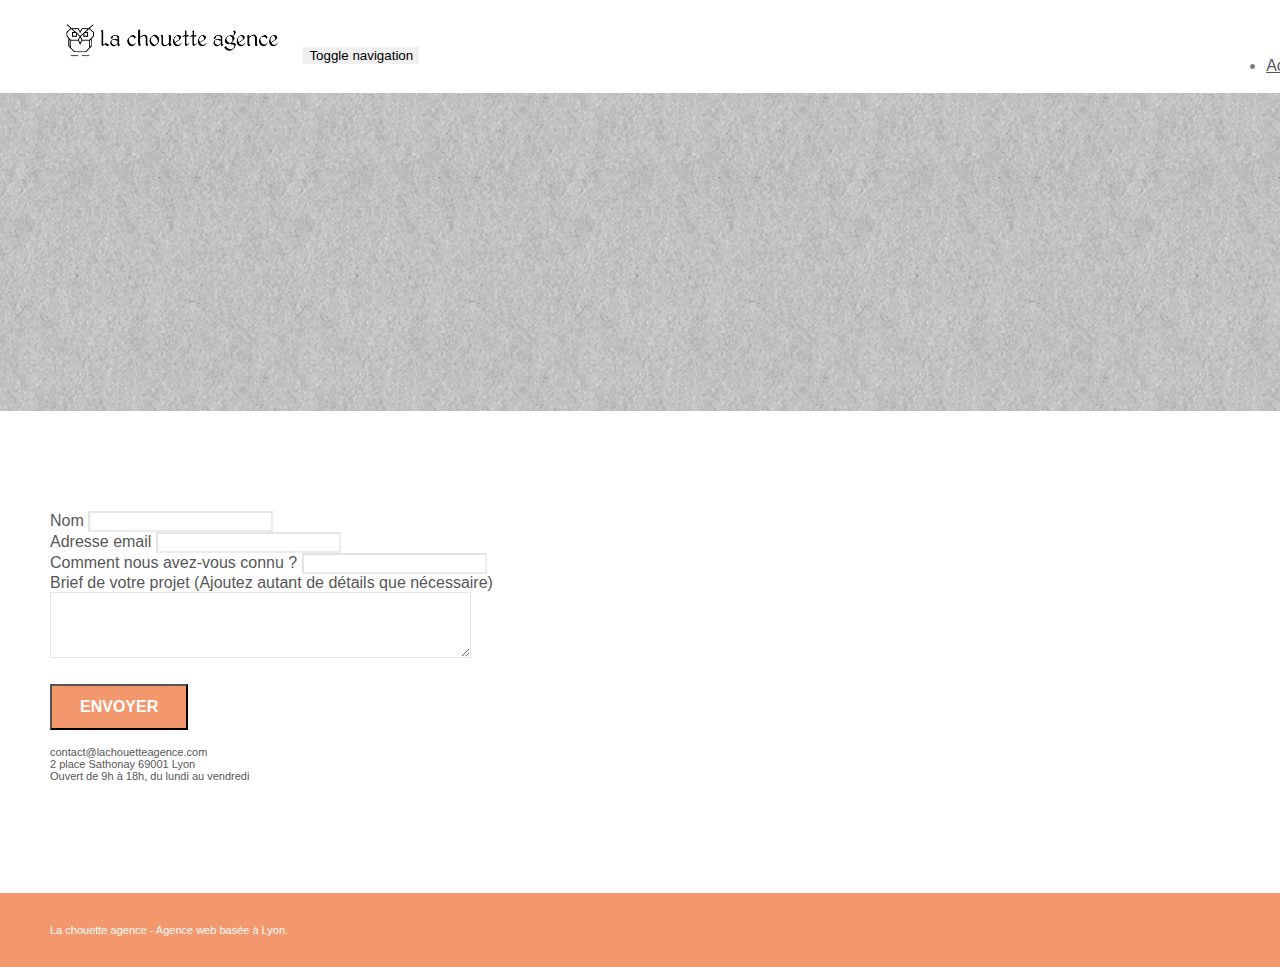
==== page2.html @ c737b43a "Starting website" ====
<!doctype html>

<html lang="Default">
<head>
    <meta charset="utf-8"/>
    <meta name="keywords" content="">
    <meta name="description" content="">
    <meta name="viewport" content="width=device-width, initial-scale=1.0, viewport-fit=cover">
    <link rel="shortcut icon" type="image/png" href="favicon.jpg">
    
	<link rel="stylesheet" type="text/css" href="./css/bootstrap.min.css">
	<link rel="stylesheet" type="text/css" href="style.css">
	<link rel="stylesheet" type="text/css" href="./css/font-awesome.min.css"> 
	<link rel="stylesheet" type="text/css" href="./css/et-line.min.css">
	
    
	<script src="./js/jquery-2.1.0.min.js"></script> 
	<script src="./js/bootstrap.min.js"></script>
	<script src="./js/blocs.min.js"></script>
	<script src="./js/jqBootstrapValidation.js"></script>
	<script src="./js/formHandler.js"></script> 
    <title>page2</title>

    
<!-- Analytics -->
 
<!-- Analytics END -->
    
</head>
<body>
<!-- Principal conteneur -->
<div class="page-container">
    
<!-- bloc-0 -->
<div class="bloc bgc-white l-bloc " id="bloc-0">
	<div class="container bloc-sm">
		<nav class="navbar row">
			<div class="navbar-header">
				<a class="navbar-brand" href="index.html"><img src="img/la-chouette-agence.png" alt="atlanta web design logo" height="40" /></a>
				<button id="nav-toggle" type="button" class="ui-navbar-toggle navbar-toggle" data-toggle="collapse" data-target=".navbar-1">
					<span class="sr-only">Toggle navigation</span><span class="icon-bar"></span><span class="icon-bar"></span><span class="icon-bar"></span>
				</button>
			</div>
			<div class="collapse navbar-collapse navbar-1 special-dropdown-nav">
				<ul class="site-navigation nav navbar-nav">
					<li>
						<a href="index.html">Accueil</a>
					</li>
					<li>
					</li>
					<li>
						<a href="page2.html">page2 &gt;</a>
					</li>
				</ul>
			</div>
		</nav>
	</div>
</div>
<!-- bloc-0 END -->

<!-- bloc-6 -->
<div class="bloc bg-dots-bg bg-repeat bgc-atomic-tangerine d-bloc bloc-bg-texture texture-paper" id="bloc-6">
	<div class="container bloc-lg">
		<div class="row">
			<div class="col-sm-12">
				<h1 class="text-center hero-bloc-text tc-white">
					Parlons web design !
				</h1>
				<p class="text-center mg-lg tc-white tight-width-whitespace">
					Nous sommes ravis que vous souhaitiez collaborer avec notre agence.<br>
					Parlez-nous de votre projet en complétant le formulaire ci-dessous.
				</p>
			</div>
		</div>
	</div>
</div>
<!-- bloc-6 END -->

<!-- bloc-7 -->
<div class="bloc bgc-white l-bloc" id="bloc-7">
	<div class="container bloc-lg">
		<div class="row">
			<div class="col-sm-6">
				<form id="form_1" novalidate success-msg="Your message has been sent." fail-msg="Sorry it seems that our mail server is not responding, Sorry for the inconvenience!">
					<div class="form-group">
						<label>
							Nom
						</label>
						<input id="name" class="form-control" required />
					</div>
					<div class="form-group">
						<label>
							Adresse email
						</label>
						<input id="email" class="form-control" type="email" required />
					</div>
					<div class="form-group">
						<label>
							Comment nous avez-vous connu ?
						</label>
						<input class="form-control" type="email" required id="input_504" />
					</div>
					<div class="form-group">
						<label>
							Brief de votre projet (Ajoutez autant de détails que nécessaire)<br>
						</label><textarea id="message" class="form-control" rows="4" cols="50" required></textarea>
					</div> 
					<button class="bloc-button btn btn-lg btn-block cta-hero btn-atomic-tangerine" type="submit">
						Envoyer
					</button>
				</form>
			</div>
			<div class="col-sm-6">
				<p>
					contact@lachouetteagence.com<br>2 place Sathonay 69001 Lyon<br>Ouvert de 9h à 18h, du lundi au vendredi<br>
				</p>
			</div>
		</div>
	</div>
</div>
<!-- bloc-7 END -->

<!-- ScrollToTop Button -->
<a class="bloc-button btn btn-d scrollToTop" onclick="scrollToTarget('1')"><span class="fa fa-chevron-up"></span></a>
<!-- ScrollToTop Button END-->


<!-- Footer - bloc-8 -->
<div class="bloc bgc-atomic-tangerine d-bloc" id="bloc-8">
	<div class="container bloc-sm">
		<div class="row">
			<div class="col-sm-12">
				<p class="text-center white">
					La chouette agence - Agence web basée à Lyon.<br>
				</p>
				<div class="row row-no-gutters social">
					<div class="col-sm-3">
						<div class="text-center">
							<a class="social" href="index.html"><span class="fa fa-twitter icon-md"></span></a>
						</div>
					</div>
					<div class="col-sm-3">
						<div class="text-center">
							<a class="social" href="index.html"><span class="fa fa-facebook icon-md"></span></a>
						</div>
					</div>
					<div class="col-sm-3">
						<div class="text-center">
							<a class="social" href="index.html"><span class="fa fa-dribbble icon-md"></span></a>
						</div>
					</div>
					<div class="col-sm-3">
						<div class="text-center">
							<a class="social" href="index.html"><span class="fa fa-instagram icon-md"></span></a>
						</div>
					</div>
				</div>
			</div>
		</div>
	</div>
</div>
<!-- Footer - bloc-8 END -->

</div>
<!-- Principal conteneur END -->
    

</body>
</html>
---- style.css ----
body {
    margin: 0;
    padding: 0;
    background: #FFF;
    overflow-x: hidden;
    -webkit-font-smoothing: antialiased;
    -moz-osx-font-smoothing: grayscale;
}

a,
button {
    transition: all .3s ease-in-out;
    outline: none!important;
}

a:hover {
    text-decoration: none;
    cursor: pointer;
}

#page-loading-blocs-notifaction {
    position: fixed;
    top: 0;
    bottom: 0;
    width: 100%;
    z-index: 100000;
    background: #FFFFFF url("img/pageload-spinner.gif") no-repeat center center;
}

.bloc {
    width: 100%;
    clear: both;
    background: 50% 50% no-repeat;
    padding: 0 50px;
    -webkit-background-size: cover;
    -moz-background-size: cover;
    -o-background-size: cover;
    background-size: cover;
    position: relative;
}

.bloc .container {
    padding-left: 0;
    padding-right: 0;
}

.bloc-lg {
    padding: 100px 50px;
}

.bloc-md {
    padding: 50px;
}

.bloc-sm {
    padding: 20px 50px;
}

.bg-center,
.bg-l-edge,
.bg-r-edge,
.bg-t-edge,
.bg-b-edge,
.bg-tl-edge,
.bg-bl-edge,
.bg-tr-edge,
.bg-br-edge,
.bg-repeat {
    -webkit-background-size: auto!important;
    -moz-background-size: auto!important;
    -o-background-size: auto!important;
    background-size: auto!important;
}

.bg-repeat {
    background: repeat;
}

.bg-t-edge {
    background: top no-repeat;
}

.bloc-bg-texture::before {
    content: "";
    background-size: 2px 2px;
    position: absolute;
    top: 0;
    bottom: 0;
    left: 0;
    right: 0;
}

.texture-paper::before {
    background: url("img/texture-paper.png");
    background-size: 280px 280px;
}

.b-parallax {
    background-attachment: fixed;
}

.d-bloc {
    color: rgba(255, 255, 255, .7);
}

.d-bloc button:hover {
    color: rgba(255, 255, 255, .9);
}

.d-bloc .icon-round,
.d-bloc .icon-square,
.d-bloc .icon-rounded,
.d-bloc .icon-semi-rounded-a,
.d-bloc .icon-semi-rounded-b {
    border-color: rgba(255, 255, 255, .9);
}

.d-bloc .divider-h span {
    border-color: rgba(255, 255, 255, .2);
}

.d-bloc .a-btn,
.d-bloc .navbar a,
.d-bloc .navbar-brand,
.d-bloc a .icon-sm,
.d-bloc a .icon-md,
.d-bloc a .icon-lg,
.d-bloc a .icon-xl,
.d-bloc h1 a,
.d-bloc h2 a,
.d-bloc h3 a,
.d-bloc h4 a,
.d-bloc h5 a,
.d-bloc h6 a,
.d-bloc p a {
    color: rgba(255, 255, 255, .6);
}

.d-bloc .a-btn:hover,
.d-bloc .navbar a:hover,
.d-bloc .navbar-brand:hover,
.d-bloc a:hover .icon-sm,
.d-bloc a:hover .icon-md,
.d-bloc a:hover .icon-lg,
.d-bloc a:hover .icon-xl,
.d-bloc h1 a:hover,
.d-bloc h2 a:hover,
.d-bloc h3 a:hover,
.d-bloc h4 a:hover,
.d-bloc h5 a:hover,
.d-bloc h6 a:hover,
.d-bloc p a:hover {
    color: rgba(255, 255, 255, 1);
}

.d-bloc .navbar-toggle .icon-bar {
    background: rgba(255, 255, 255, 1);
}

.d-bloc .btn-wire,
.d-bloc .btn-wire:hover {
    color: rgba(255, 255, 255, 1);
    border-color: rgba(255, 255, 255, 1);
}

.d-bloc .panel {
    color: rgba(0, 0, 0, .5);
}

.d-bloc .panel button:hover {
    color: rgba(0, 0, 0, .7);
}

.d-bloc .panel icon {
    border-color: rgba(0, 0, 0, .7);
}

.d-bloc .panel .divider-h span {
    border-color: rgba(0, 0, 0, .1);
}

.d-bloc .panel .a-btn {
    color: rgba(0, 0, 0, .6);
}

.d-bloc .panel .a-btn:hover {
    color: rgba(0, 0, 0, 1);
}

.d-bloc .panel .btn-wire,
.d-bloc .panel .btn-wire:hover {
    color: rgba(0, 0, 0, .7);
    border-color: rgba(0, 0, 0, .3);
}

.d-bloc .panel,
.l-bloc {
    color: rgba(0, 0, 0, .5);
}

.d-bloc .panel button:hover,
.l-bloc button:hover {
    color: rgba(0, 0, 0, .7);
}

.l-bloc .icon-round,
.l-bloc .icon-square,
.l-bloc .icon-rounded,
.l-bloc .icon-semi-rounded-a,
.l-bloc .icon-semi-rounded-b {
    border-color: rgba(0, 0, 0, .7);
}

.d-bloc .panel .divider-h span,
.l-bloc .divider-h span {
    border-color: rgba(0, 0, 0, .1);
}

.d-bloc .panel .a-btn,
.l-bloc .a-btn,
.l-bloc .navbar a,
.l-bloc .navbar-brand,
.l-bloc a .icon-sm,
.l-bloc a .icon-md,
.l-bloc a .icon-lg,
.l-bloc a .icon-xl,
.l-bloc h1 a,
.l-bloc h2 a,
.l-bloc h3 a,
.l-bloc h4 a,
.l-bloc h5 a,
.l-bloc h6 a,
.l-bloc p a {
    color: rgba(0, 0, 0, .6);
}

.d-bloc .panel .a-btn:hover,
.l-bloc .a-btn:hover,
.l-bloc .navbar a:hover,
.l-bloc .navbar-brand:hover,
.l-bloc a:hover .icon-sm,
.l-bloc a:hover .icon-md,
.l-bloc a:hover .icon-lg,
.l-bloc a:hover .icon-xl,
.l-bloc h1 a:hover,
.l-bloc h2 a:hover,
.l-bloc h3 a:hover,
.l-bloc h4 a:hover,
.l-bloc h5 a:hover,
.l-bloc h6 a:hover,
.l-bloc p a:hover {
    color: rgba(0, 0, 0, 1);
}

.l-bloc .navbar-toggle .icon-bar {
    color: rgba(0, 0, 0, .6);
}

.d-bloc .panel .btn-wire,
.d-bloc .panel .btn-wire:hover,
.l-bloc .btn-wire,
.l-bloc .btn-wire:hover {
    color: rgba(0, 0, 0, .7);
    border-color: rgba(0, 0, 0, .3);
}

.voffset {
    margin-top: 30px;
}

.voffset-lg {
    margin-top: 80px;
}

.row-no-gutters {
    margin-right: 0;
    margin-left: 0;
}

.row.row-no-gutters > [class^="col-"],
.row.row-no-gutters > [class*=" col-"] {
    padding-right: 0;
    padding-left: 0;
}

#bloc-1-hero h1 {
    font-size: 32px;
}

.navbar {
    margin-bottom: 0;
    z-index: 1;

}
.navbar-brand {
    height: auto;
    padding: 3px 15px;
    font-size: 25px;
    font-weight: normal;
    font-weight: 600;
    line-height: 44px;

}

.navbar-brand img {
    max-height: 200px;
    margin: 0 5px 0 0;
    display: inline;
}

.navbar-brand img[src$=svg] {
    min-width: 100px;
}

.nav-center .navbar-brand img {
    margin: 0;
   
}

.navbar .nav {
    padding-top: 2px;
    margin-right: -16px;
    float: right;
    z-index: 1;
 
}


.nav > li {
    float: left;
    margin-top: 4px;
    font-size: 16px;
    
}

.navbar-nav .open .dropdown-menu > li > a {
    text-align: inherit;

}

.nav > li a:hover,
.nav > li a:focus {
    background: transparent;
}

.navbar-toggle {
    margin: 10px 10px 0 0;
    border: 0px;
}

.navbar-toggle:hover {
    background: transparent!important;
}

.navbar-toggle .icon-bar {
    background-color: rgba(0, 0, 0, .5);
    width: 26px;
}

.nav-invert .navbar .nav {
    float: left;
}

.nav-invert .navbar-header,
.nav-invert .navbar-brand {
    float: right;
    position: relative;
    z-index: 2;
}

@media (min-width: 768px) {
    .site-navigation {
        position: absolute;
        top: 50%;
        right: 20px;
        transform: translate(0, -50%);
        -webkit-transform: translateY(-50%);
    }
    .nav > li .dropdown-menu a,
    .nav > li .dropdown-menu a:hover {
        color: #484848;
    }
    .nav-invert .site-navigation {
        left: 0;
        right: 0;
    }
    .nav-center {
        text-align: center;
    }
    .nav-center .navbar-header {
        width: 100%;
    }
    .nav-center .navbar-header,
    .nav-center .navbar-brand,
    .nav-center .nav > li {
        float: none;
        display: inline-block;
    }
    .nav-center .site-navigation {
        position: relative;
        width: 100%;
        right: 0;
        margin-right: 0px;
        margin-top: 20px;
    }
    .nav-center.mini-nav .navbar-toggle {
        float: none;
        margin: 10px auto 0;
    }
}

.nav > li > .dropdown a {
    background: none!important;
    display: block;
    padding: 14px 15px;
}

nav .caret {
    margin: 0 5px;
}

.dropdown-menu .dropdown-menu {
    top: -8px;
    left: 100%;
}

.dropdown-menu .dropmenu-flow-right {
    top: 100%;
    left: 0;
    margin-left: -1px;
    border-top-left-radius: 0;
    border-top-right-radius: 0;
}

.dropdown-menu .dropdown span {
    border: 4px solid black;
    border-top-color: transparent;
    border-right-color: transparent;
    border-bottom-color: transparent;
    margin: 6px -5px 0 0!important;
    float: right;
}

.mg-md {
    margin-top: 10px;
    margin-bottom: 20px;
}

.mg-lg {
    margin-top: 10px;
    margin-bottom: 40px;
}

.btn {
    margin: 0 5px 5px 0;
}

.btn.pull-right {
    margin: 0 0 5px 5px;
}

.btn-d,
.btn-d:hover,
.btn-d:focus {
    color: #FFF;
    background: rgba(0, 0, 0, .3);
}

button {
    outline: none!important;
}

.btn-rd {
    border-radius: 40px;
}

.btn-clean {
    border: 1px solid rgba(0, 0, 0, .08);
    border-bottom-color: rgba(0, 0, 0, .1);
    text-shadow: 0 1px 0 rgba(0, 0, 1, .1);
    box-shadow: 0 1px 3px rgba(0, 0, 1, .25), inset 0 1px 0 0 rgba(255, 255, 255, .15);
}

.icon-md {
    font-size: 30px!important;
}

.icon-lg {
    font-size: 60px!important;
}

.sm-shadow {
    text-shadow: 0 1px 2px rgba(0, 0, 0, .3);
}

.panel-sq,
.panel-sq .panel-heading,
.panel-sq .panel-footer {
    border-radius: 0;
}

.panel-rd {
    border-radius: 30px;
}

.panel-rd .panel-heading {
    border-radius: 29px 29px 0 0;
}

.panel-rd .panel-footer {
    border-radius: 0 0 29px 29px;
}

.form-control {
    border-color: rgba(0, 0, 0, .1);
    box-shadow: none;
}

.scrollToTop {
    width: 40px;
    height: 40px;
    position: fixed;
    bottom: 20px;
    right: 20px;
    opacity: 0;
    z-index: 500;
    transition: all .3s ease-in-out;
}

.scrollToTop span {
    margin-top: 6px;
}

.showScrollTop {
    font-size: 14px;
    opacity: 1;
}

a[data-lightbox] {
    position: relative;
    display: block;
    text-align: center;
}

a[data-lightbox]:hover::before {
    content: "+";
    font-family: "HelveticaNeue-Light", "Helvetica Neue Light", "Helvetica Neue", Helvetica, Arial;
    font-size: 32px;
    width: 50px;
    height: 50px;
    margin-left: -25px;
    border-radius: 50%;
    background: rgba(0, 0, 0, .6);
    color: #FFF;
    font-weight: 100;
    z-index: 1;
    position: absolute;
    top: 50%;
    transform: translateY(-50%);
    -webkit-transform: translateY(-50%);
}

a[data-lightbox]:hover img {
    opacity: 0.6;
    -webkit-animation-fill-mode: none;
    animation-fill-mode: none;
}

#lightbox-modal {
    display: flex;
    align-items: center;
}

#lightbox-modal .modal-dialog {
    width: 90%;
    max-width: 900px;
    margin: 0 auto 0;
}

#lightbox-modal .modal-dialog img {
    max-height: 90vh;
    margin: 0 auto;
}

.lightbox-caption {
    padding: 20px;
    color: #FFF;
    background: rgba(0, 0, 0, .5);
    position: absolute;
    left: 15px;
    right: 15px;
    bottom: 5px;
}

.close-lightbox {
    color: #FFF;
    font-size: 30px;
    position: absolute;
    top: 20px;
    right: 20px;
    z-index: 20;
    background: rgba(0, 0, 0, .5);
    border: none;
    line-height: 30px;
    padding: 0 9px 5px;
    opacity: 0.3;
}

.close-lightbox:hover,
.next-lightbox:hover,
.prev-lightbox:hover {
    opacity: 1.0;
    color: #FFF;
}

.next-lightbox,
.prev-lightbox {
    font-size: 20px;
    color: rgba(255, 255, 255, .9);
    background: rgba(0, 0, 0, .5);
    transition: all .2s ease-in-out;
    position: absolute;
    top: 45%;
    z-index: 1;
    opacity: 0.4;
}

.next-lightbox {
    padding: 6px 8px 1px 13px;
    right: 25px;
}

.prev-lightbox {
    padding: 6px 13px 1px 10px;
    left: 25px;
}

.snapshot-lb .modal-body {
    padding-bottom: 45px;
}

.snapshot-lb .lightbox-caption {
    padding: 0;
    color: rgba(0, 0, 0, .5);
    background: none;
}

h1,
h2,
h3,
h4,
h5,
h6,
p,
label,
.btn,
a {
    font-family: "helvetica";
    font-weight: 400;
    color: #575757!important;
}

.container {
    max-width: 1000px;
}

.hero-bloc-text {
    font-size: 38px;
}

.hero-bloc-text-sub {
    font-size: 36px;
}

.statement-bloc-text {
    line-height: 26px;
    font-style: italic;
    font-size: 20px;
    text-align: center;
    font-weight: lighter;
    max-width: 520px;
    margin: auto auto auto auto;
}

p {
    font-size: 11px;
}

.tight-width-whitespace {
    max-width: 600px;
    margin: auto auto auto auto;
}

.h1 {
    font-size: 20px;
    font-family: "Open Sans";
}

.cta-hero {
    margin-top: 22px;
    color: #FFFFFF!important;
    text-transform: uppercase;
    padding: 12px 28px 12px 28px;
    font-size: 16px;
    font-weight: 700;
}

.social {
    max-width: 400px;
    margin: auto auto auto auto;
}

h2 {
    font-size: 22px;
    line-height: 1.4em;
}

h3 {
    font-size: 15px;
    text-transform: uppercase;
    font-weight: 700;
    color: #333333!important;
}

.med-width-whitespace {
    max-width: 800px;
    margin: auto auto auto auto;
    box-shadow: 0px 0px 0px #000000;
}

h1 {
    color: #333333!important;
}

h4 {
    color: #333333!important;
}

.icons {
    margin-bottom: 14px;
    margin-top: 24px;
}

.white {
    color: #FFFFFF!important;
}

.portfolio-thumb {
    margin-bottom: 24px;
}

.portfolio-row {
    margin-bottom: 44px;
    margin-top: 50px;
}

.avatar {
    box-shadow: 0px 4px 9px rgba(0, 0, 0, 0.3);
}

.black-background {
    background-color: rgba(165, 147, 99, 0.7);
    padding: 40px 40px 40px 40px;
}

.bold-link {
    font-weight: 900;
    text-decoration: underline!important;
}

.bgc-white {
    background-color: #FFFFFF;
}

.bgc-dark-slate-blue {
    background-color: #364577;
}

.bgc-atomic-tangerine {
    background-color: #F3976C;
}

.tc-white {
    color: #F3976C!important;
}

.btn-atomic-tangerine {
    background: #F3976C;
    color: #FFFFFF!important;
}

.btn-atomic-tangerine:hover {
    background: #c27956!important;
    color: #FFFFFF!important;
}

.ltc-white {
    color: #FFFFFF!important;
}

.ltc-white:hover {
    color: #cccccc!important;
}

.ltc-atomic-tangerine {
    color: #F3976C!important;
}

.ltc-atomic-tangerine:hover {
    color: #c27956!important;
}

.icon-dark-slate-blue {
    color: #364577!important;
    border-color: #364577!important;
}

.bg-dots-bg {
    background-image: url("img/dots-bg.png");
}

.bg-lines-h2-bg {
    background-image: url("img/lines-h2-bg.png");
}

.bg-banniere {
    background-image: url("img/la-chouette-agence-banniere.jpg");
}

.bg-presentation {
    background-image: url("img/image-de-presentation.bmp");
}

@media (max-width: 1024px) {
    .bloc {
        padding-left: 20px;
        padding-right: 20px;
    }
    .bloc.full-width-bloc,
    .bloc-tile-2.full-width-bloc .container,
    .bloc-tile-3.full-width-bloc .container,
    .bloc-tile-4.full-width-bloc .container {
        padding-left: 0;
        padding-right: 0;
    }
}

@media (max-width: 992px) and (min-width: 768px) {
    .navbar .nav {
        max-width: 80%
    }
    .nav-center.navbar .nav {
        max-width: 100%
    }
}

@media only screen and (min-device-width: 768px) and (max-device-width: 1024px) and (orientation: landscape) {
    .b-parallax {
        background-attachment: scroll;
    }
}

@media only screen and (min-device-width: 1024px) and (max-device-width: 1366px) and (-webkit-min-device-pixel-ratio: 1.5) {
    .b-parallax {
        background-attachment: scroll;
    }
}

@media (max-width: 991px) {
    .container {
        width: 100%;
    }
    .b-parallax {
        background-attachment: scroll;
    }
    .page-container,
    #hero-bloc {
        overflow-x: hidden;
        position: relative;
    }
    .bloc {
        padding-left: constant(safe-area-inset-left);
        padding-right: constant(safe-area-inset-right);
    }
    .bloc-group,
    .bloc-group .bloc {
        display: block;
        width: 100%;
    }
    .bloc-fill-screen .fill-bloc-top-edge,
    .bloc-fill-screen .fill-bloc-bottom-edge {
        padding: 0 20px;
        padding-left: constant(safe-area-inset-left);
        padding-right: constant(safe-area-inset-right);
    }
}

@media (max-width: 767px) {
    .page-container {
        overflow-x: hidden;
        position: relative;
    }
    h1,
    h2,
    h3,
    h4,
    h5,
    h6,
    p,
    #disqus_thread {
        padding-left: 10px!important;
        padding-right: 10px!important;
    }
    .b-parallax {
        background-attachment: scroll;
    }
    .navbar .nav {
        padding-top: 0;
        border-top: 1px solid rgba(0, 0, 0, .2);
        float: none!important;
    }
    .navbar.row {
        margin-left: 0;
        margin-right: 0;
    }
    .site-navigation {
        position: inherit;
        transform: none;
        -webkit-transform: none;
        -ms-transform: none;
    }
    .nav > li {
        margin-top: 0;
        border-bottom: 1px solid rgba(0, 0, 0, .1);
        background: rgba(0, 0, 0, .05);
        text-align: left;
        padding-left: 15px;
        width: 100%;
    }
    .nav > li:hover {
        background: rgba(0, 0, 0, .08);
    }
    .dropdown .dropdown a .caret {
        float: none;
        margin: 5px 0 0 10px!important;
        border: 4px solid black;
        border-bottom-color: transparent;
        border-right-color: transparent;
        border-left-color: transparent;
    }
    #hero-bloc .navbar .nav {
        background: rgba(0, 0, 0, .8);
    }
    #hero-bloc .navbar .nav a {
        color: rgba(255, 255, 255, .6);
    }
    .hero {
        padding: 50px 0;
    }
    .hero-nav {
        left: -1px;
        right: -1px;
    }
    .navbar-collapse {
        padding: 0;
        overflow-x: hidden;
        -webkit-box-shadow: none;
        box-shadow: none;
    }
    .navbar-brand img {
        max-height: 40px;
        width: auto;
    }
    .nav-invert .navbar-header {
        float: none;
        width: 100%;
    }
    .nav-invert .navbar-toggle {
        float: left;
        margin-left: 10px;
    }
    .bloc {
        padding-left: 0;
        padding-right: 0;
    }
    .bloc-xxl,
    .bloc-xl,
    .bloc-lg {
        padding: 40px 0;
    }
    .bloc-sm,
    .bloc-md {
        padding-left: 0;
        padding-right: 0;
    }
    .bloc-tile-2 .container,
    .bloc-tile-3 .container,
    .bloc-tile-4 .container,
    .bloc-fill-screen .fill-bloc-top-edge,
    .bloc-fill-screen .fill-bloc-bottom-edge {
        padding-left: 0;
        padding-right: 0;
    }
    .a-block {
        padding: 0 10px;
    }
    .btn-dwn {
        display: none;
    }
    .voffset {
        margin-top: 5px;
    }
    .voffset-md {
        margin-top: 20px;
    }
    .voffset-lg {
        margin-top: 30px;
    }
    form {
        padding: 5px;
    }
    .close-lightbox {
        display: inline-block;
    }
    .blocsapp-device-iphone5 {
        background-size: 216px 425px;
        padding-top: 60px;
        width: 216px;
        height: 425px;
    }
    .blocsapp-device-iphone5 img {
        width: 180px;
        height: 320px;
    }
}

@media (max-width: 400px) {
    .bloc {
        padding-left: 0;
        padding-right: 0;
    }
}

@media (max-width: 767px) {
    .bloc-mob-center-text {
        text-align: center;
    }
}
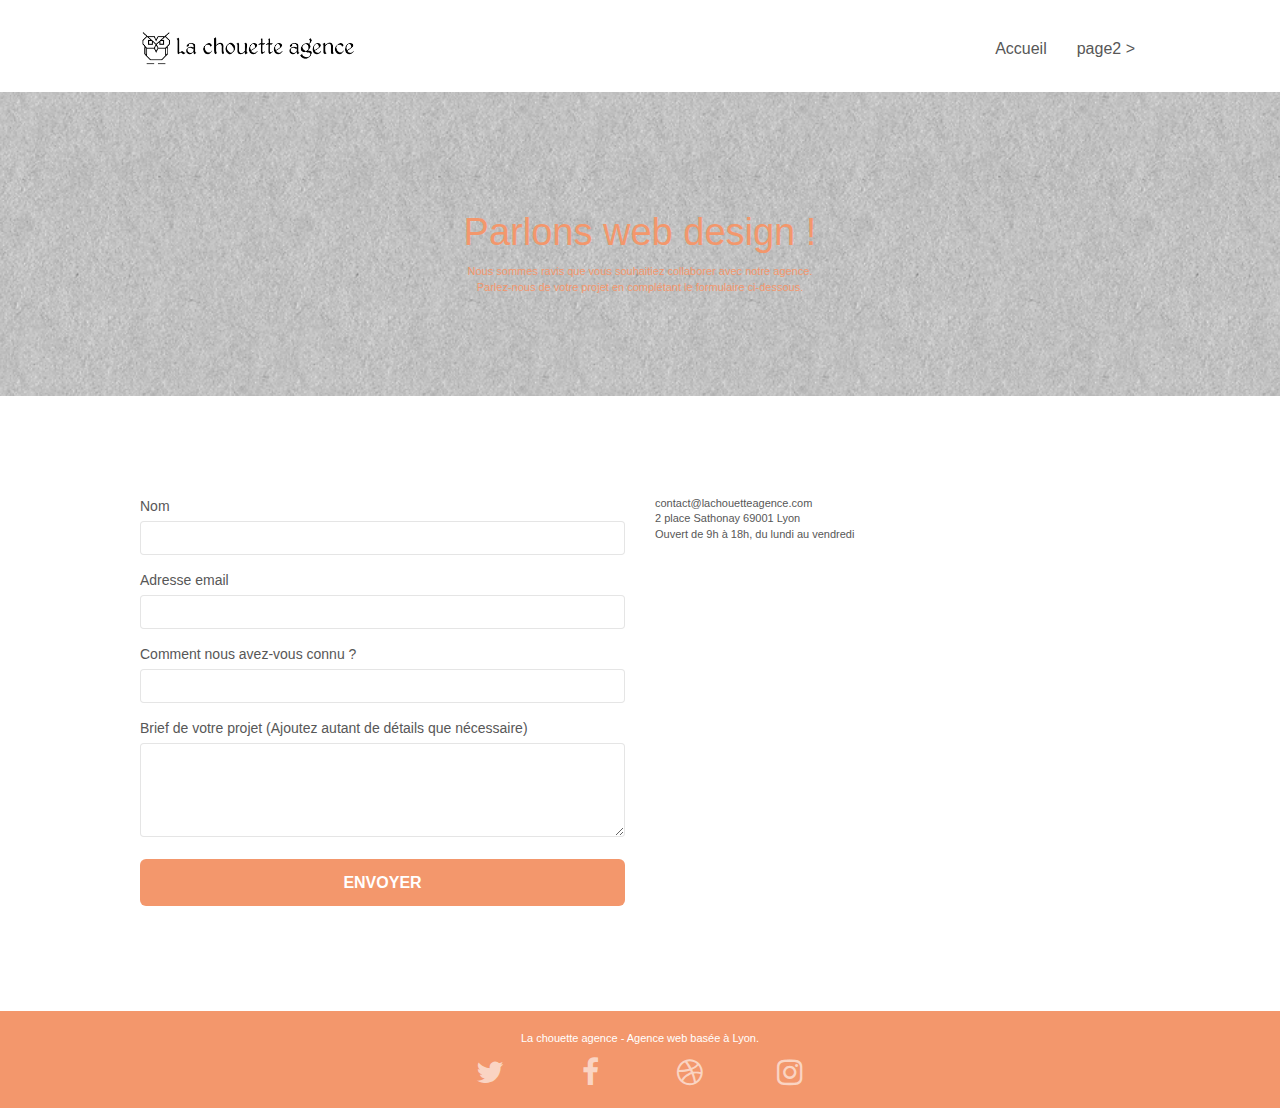
==== commit d476820c: "changement" ====
--- a/page2.html
+++ b/page2.html
@@ -1,24 +1,20 @@
-<!doctype html>
+<!DOCTYPE html>
 
-<html lang="Default">
+<html lang="en">
 <head>
-    <meta charset="utf-8"/>
-    <meta name="keywords" content="">
-    <meta name="description" content="">
+    <meta charset="utf-8">
+    <meta name="title" content="La Chouette Agence - Agence de Web Design à Lyon">
+    <meta name="description" content="La chouette agence est une agence de web design qui aide les entreprises d'être attractives et visibles sur internet">
     <meta name="viewport" content="width=device-width, initial-scale=1.0, viewport-fit=cover">
-    <link rel="shortcut icon" type="image/png" href="favicon.jpg">
-    
-	<link rel="stylesheet" type="text/css" href="./css/bootstrap.min.css">
+   
+	<link rel="shortcut icon" type="image/png" href="favicon.jpg">
+	<link rel="stylesheet" type="text/css" href="./css/bootstrap.css">
 	<link rel="stylesheet" type="text/css" href="style.css">
-	<link rel="stylesheet" type="text/css" href="./css/font-awesome.min.css"> 
-	<link rel="stylesheet" type="text/css" href="./css/et-line.min.css">
+	<link rel="stylesheet" type="text/css" href="./css/font-awesome.css"> 
+	<link rel="stylesheet" type="text/css" href="./css/et-line.css">
 	
     
-	<script src="./js/jquery-2.1.0.min.js"></script> 
-	<script src="./js/bootstrap.min.js"></script>
-	<script src="./js/blocs.min.js"></script>
-	<script src="./js/jqBootstrapValidation.js"></script>
-	<script src="./js/formHandler.js"></script> 
+	
     <title>page2</title>
 
     
@@ -164,6 +160,10 @@
 </div>
 <!-- Principal conteneur END -->
     
-
+<script src="./js/jquery-2.1.0.min.js"></script> 
+	<script src="./js/bootstrap.min.js"></script>
+	<script src="./js/blocs.min.js"></script>
+	<script src="./js/jqBootstrapValidation.js"></script>
+	<script src="./js/formHandler.js"></script> 
 </body>
 </html>
--- a/css/et-line.css
+++ b/css/et-line.css
@@ -0,0 +1,519 @@
+@font-face {
+    font-family: et-line;
+    src: url(../fonts/et-line.eot);
+    src: url(../fonts/et-line.eot?#iefix) format('embedded-opentype'), url(../fonts/et-line.woff) format('woff'), url(../fonts/et-line.ttf) format('truetype'), url(../fonts/et-line.svg#et-line) format('svg');
+    font-weight: 400;
+    font-style: normal
+}
+
+.et-icon-adjustments,
+.et-icon-alarmclock,
+.et-icon-anchor,
+.et-icon-aperture,
+.et-icon-attachment,
+.et-icon-bargraph,
+.et-icon-basket,
+.et-icon-beaker,
+.et-icon-bike,
+.et-icon-book-open,
+.et-icon-briefcase,
+.et-icon-browser,
+.et-icon-calendar,
+.et-icon-camera,
+.et-icon-caution,
+.et-icon-chat,
+.et-icon-circle-compass,
+.et-icon-clipboard,
+.et-icon-clock,
+.et-icon-cloud,
+.et-icon-compass,
+.et-icon-desktop,
+.et-icon-dial,
+.et-icon-document,
+.et-icon-documents,
+.et-icon-download,
+.et-icon-dribbble,
+.et-icon-edit,
+.et-icon-envelope,
+.et-icon-expand,
+.et-icon-facebook,
+.et-icon-flag,
+.et-icon-focus,
+.et-icon-gears,
+.et-icon-genius,
+.et-icon-gift,
+.et-icon-global,
+.et-icon-globe,
+.et-icon-googleplus,
+.et-icon-grid,
+.et-icon-happy,
+.et-icon-hazardous,
+.et-icon-heart,
+.et-icon-hotairballoon,
+.et-icon-hourglass,
+.et-icon-key,
+.et-icon-laptop,
+.et-icon-layers,
+.et-icon-lifesaver,
+.et-icon-lightbulb,
+.et-icon-linegraph,
+.et-icon-linkedin,
+.et-icon-lock,
+.et-icon-magnifying-glass,
+.et-icon-map,
+.et-icon-map-pin,
+.et-icon-megaphone,
+.et-icon-mic,
+.et-icon-mobile,
+.et-icon-newspaper,
+.et-icon-notebook,
+.et-icon-paintbrush,
+.et-icon-paperclip,
+.et-icon-pencil,
+.et-icon-phone,
+.et-icon-picture,
+.et-icon-pictures,
+.et-icon-piechart,
+.et-icon-presentation,
+.et-icon-pricetags,
+.et-icon-printer,
+.et-icon-profile-female,
+.et-icon-profile-male,
+.et-icon-puzzle,
+.et-icon-quote,
+.et-icon-recycle,
+.et-icon-refresh,
+.et-icon-ribbon,
+.et-icon-rss,
+.et-icon-sad,
+.et-icon-scissors,
+.et-icon-scope,
+.et-icon-search,
+.et-icon-shield,
+.et-icon-speedometer,
+.et-icon-strategy,
+.et-icon-streetsign,
+.et-icon-tablet,
+.et-icon-target,
+.et-icon-telescope,
+.et-icon-toolbox,
+.et-icon-tools,
+.et-icon-tools-2,
+.et-icon-trophy,
+.et-icon-tumblr,
+.et-icon-twitter,
+.et-icon-upload,
+.et-icon-video,
+.et-icon-wallet,
+.et-icon-wine {
+    font-family: et-line;
+    speak: none;
+    font-style: normal;
+    font-weight: 400;
+    font-variant: normal;
+    text-transform: none;
+    line-height: 1;
+    -webkit-font-smoothing: antialiased;
+    -moz-osx-font-smoothing: grayscale;
+    display: inline-block
+}
+
+.et-icon-mobile:before {
+    content: "\e000"
+}
+
+.et-icon-laptop:before {
+    content: "\e001"
+}
+
+.et-icon-desktop:before {
+    content: "\e002"
+}
+
+.et-icon-tablet:before {
+    content: "\e003"
+}
+
+.et-icon-phone:before {
+    content: "\e004"
+}
+
+.et-icon-document:before {
+    content: "\e005"
+}
+
+.et-icon-documents:before {
+    content: "\e006"
+}
+
+.et-icon-search:before {
+    content: "\e007"
+}
+
+.et-icon-clipboard:before {
+    content: "\e008"
+}
+
+.et-icon-newspaper:before {
+    content: "\e009"
+}
+
+.et-icon-notebook:before {
+    content: "\e00a"
+}
+
+.et-icon-book-open:before {
+    content: "\e00b"
+}
+
+.et-icon-browser:before {
+    content: "\e00c"
+}
+
+.et-icon-calendar:before {
+    content: "\e00d"
+}
+
+.et-icon-presentation:before {
+    content: "\e00e"
+}
+
+.et-icon-picture:before {
+    content: "\e00f"
+}
+
+.et-icon-pictures:before {
+    content: "\e010"
+}
+
+.et-icon-video:before {
+    content: "\e011"
+}
+
+.et-icon-camera:before {
+    content: "\e012"
+}
+
+.et-icon-printer:before {
+    content: "\e013"
+}
+
+.et-icon-toolbox:before {
+    content: "\e014"
+}
+
+.et-icon-briefcase:before {
+    content: "\e015"
+}
+
+.et-icon-wallet:before {
+    content: "\e016"
+}
+
+.et-icon-gift:before {
+    content: "\e017"
+}
+
+.et-icon-bargraph:before {
+    content: "\e018"
+}
+
+.et-icon-grid:before {
+    content: "\e019"
+}
+
+.et-icon-expand:before {
+    content: "\e01a"
+}
+
+.et-icon-focus:before {
+    content: "\e01b"
+}
+
+.et-icon-edit:before {
+    content: "\e01c"
+}
+
+.et-icon-adjustments:before {
+    content: "\e01d"
+}
+
+.et-icon-ribbon:before {
+    content: "\e01e"
+}
+
+.et-icon-hourglass:before {
+    content: "\e01f"
+}
+
+.et-icon-lock:before {
+    content: "\e020"
+}
+
+.et-icon-megaphone:before {
+    content: "\e021"
+}
+
+.et-icon-shield:before {
+    content: "\e022"
+}
+
+.et-icon-trophy:before {
+    content: "\e023"
+}
+
+.et-icon-flag:before {
+    content: "\e024"
+}
+
+.et-icon-map:before {
+    content: "\e025"
+}
+
+.et-icon-puzzle:before {
+    content: "\e026"
+}
+
+.et-icon-basket:before {
+    content: "\e027"
+}
+
+.et-icon-envelope:before {
+    content: "\e028"
+}
+
+.et-icon-streetsign:before {
+    content: "\e029"
+}
+
+.et-icon-telescope:before {
+    content: "\e02a"
+}
+
+.et-icon-gears:before {
+    content: "\e02b"
+}
+
+.et-icon-key:before {
+    content: "\e02c"
+}
+
+.et-icon-paperclip:before {
+    content: "\e02d"
+}
+
+.et-icon-attachment:before {
+    content: "\e02e"
+}
+
+.et-icon-pricetags:before {
+    content: "\e02f"
+}
+
+.et-icon-lightbulb:before {
+    content: "\e030"
+}
+
+.et-icon-layers:before {
+    content: "\e031"
+}
+
+.et-icon-pencil:before {
+    content: "\e032"
+}
+
+.et-icon-tools:before {
+    content: "\e033"
+}
+
+.et-icon-tools-2:before {
+    content: "\e034"
+}
+
+.et-icon-scissors:before {
+    content: "\e035"
+}
+
+.et-icon-paintbrush:before {
+    content: "\e036"
+}
+
+.et-icon-magnifying-glass:before {
+    content: "\e037"
+}
+
+.et-icon-circle-compass:before {
+    content: "\e038"
+}
+
+.et-icon-linegraph:before {
+    content: "\e039"
+}
+
+.et-icon-mic:before {
+    content: "\e03a"
+}
+
+.et-icon-strategy:before {
+    content: "\e03b"
+}
+
+.et-icon-beaker:before {
+    content: "\e03c"
+}
+
+.et-icon-caution:before {
+    content: "\e03d"
+}
+
+.et-icon-recycle:before {
+    content: "\e03e"
+}
+
+.et-icon-anchor:before {
+    content: "\e03f"
+}
+
+.et-icon-profile-male:before {
+    content: "\e040"
+}
+
+.et-icon-profile-female:before {
+    content: "\e041"
+}
+
+.et-icon-bike:before {
+    content: "\e042"
+}
+
+.et-icon-wine:before {
+    content: "\e043"
+}
+
+.et-icon-hotairballoon:before {
+    content: "\e044"
+}
+
+.et-icon-globe:before {
+    content: "\e045"
+}
+
+.et-icon-genius:before {
+    content: "\e046"
+}
+
+.et-icon-map-pin:before {
+    content: "\e047"
+}
+
+.et-icon-dial:before {
+    content: "\e048"
+}
+
+.et-icon-chat:before {
+    content: "\e049"
+}
+
+.et-icon-heart:before {
+    content: "\e04a"
+}
+
+.et-icon-cloud:before {
+    content: "\e04b"
+}
+
+.et-icon-upload:before {
+    content: "\e04c"
+}
+
+.et-icon-download:before {
+    content: "\e04d"
+}
+
+.et-icon-target:before {
+    content: "\e04e"
+}
+
+.et-icon-hazardous:before {
+    content: "\e04f"
+}
+
+.et-icon-piechart:before {
+    content: "\e050"
+}
+
+.et-icon-speedometer:before {
+    content: "\e051"
+}
+
+.et-icon-global:before {
+    content: "\e052"
+}
+
+.et-icon-compass:before {
+    content: "\e053"
+}
+
+.et-icon-lifesaver:before {
+    content: "\e054"
+}
+
+.et-icon-clock:before {
+    content: "\e055"
+}
+
+.et-icon-aperture:before {
+    content: "\e056"
+}
+
+.et-icon-quote:before {
+    content: "\e057"
+}
+
+.et-icon-scope:before {
+    content: "\e058"
+}
+
+.et-icon-alarmclock:before {
+    content: "\e059"
+}
+
+.et-icon-refresh:before {
+    content: "\e05a"
+}
+
+.et-icon-happy:before {
+    content: "\e05b"
+}
+
+.et-icon-sad:before {
+    content: "\e05c"
+}
+
+.et-icon-facebook:before {
+    content: "\e05d"
+}
+
+.et-icon-twitter:before {
+    content: "\e05e"
+}
+
+.et-icon-googleplus:before {
+    content: "\e05f"
+}
+
+.et-icon-rss:before {
+    content: "\e060"
+}
+
+.et-icon-tumblr:before {
+    content: "\e061"
+}
+
+.et-icon-linkedin:before {
+    content: "\e062"
+}
+
+.et-icon-dribbble:before {
+    content: "\e063"
+}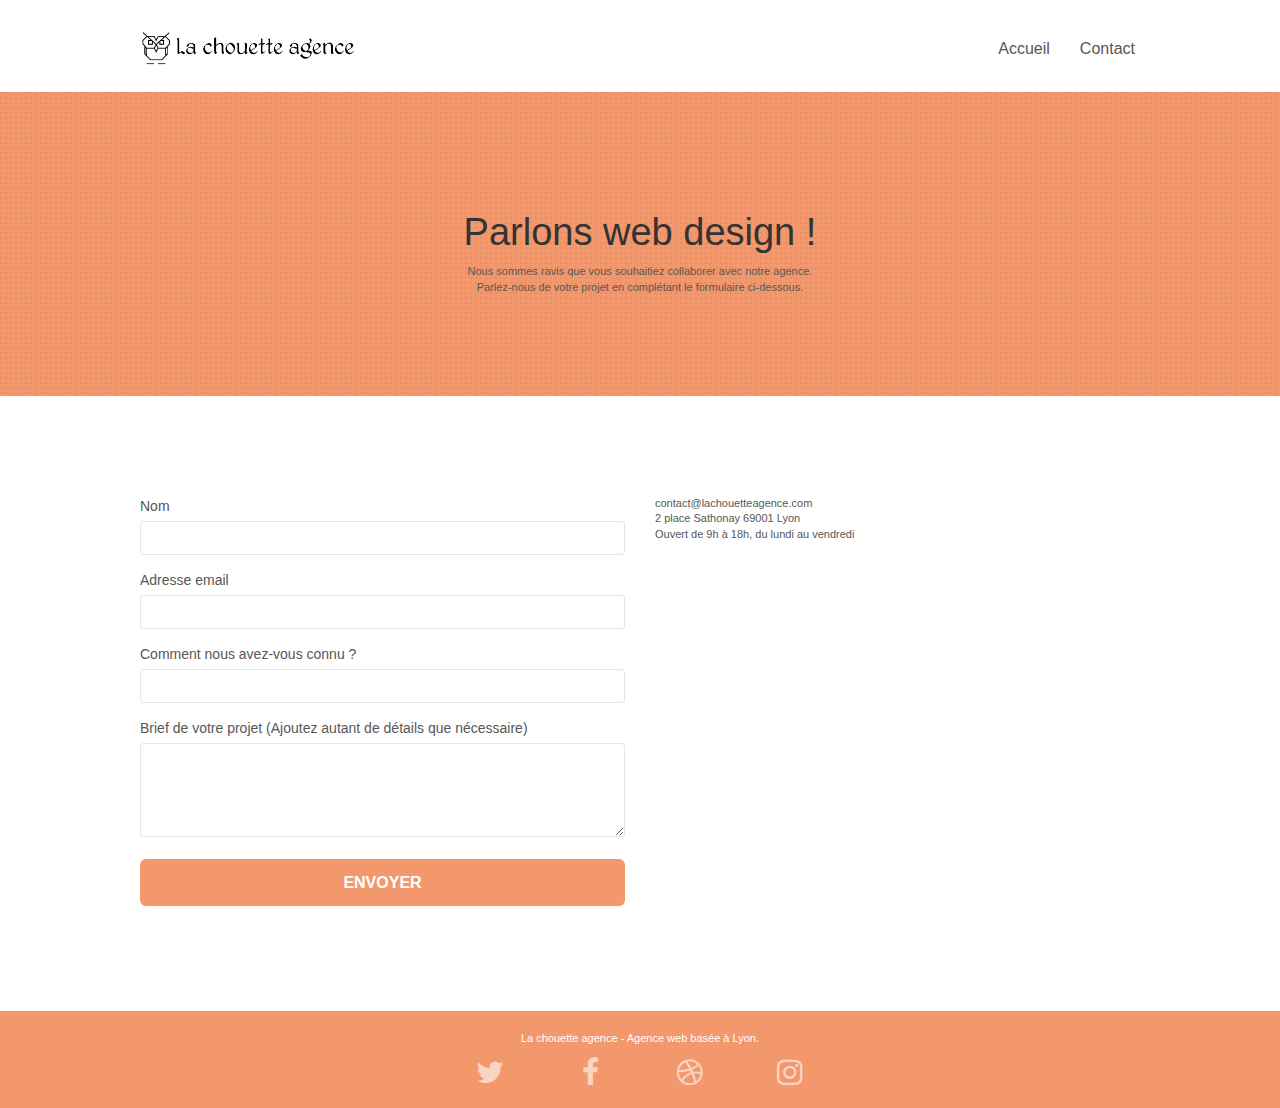
==== commit 46107e1c: "changement" ====
--- a/page2.html
+++ b/page2.html
@@ -15,7 +15,7 @@
 	
     
 	
-    <title>page2</title>
+    <title>Contact</title>
 
     
 <!-- Analytics -->
@@ -45,7 +45,7 @@
 					<li>
 					</li>
 					<li>
-						<a href="page2.html">page2 &gt;</a>
+						<a href="page2.html">Contact</a>
 					</li>
 				</ul>
 			</div>
@@ -59,10 +59,10 @@
 	<div class="container bloc-lg">
 		<div class="row">
 			<div class="col-sm-12">
-				<h1 class="text-center hero-bloc-text tc-white">
+				<h1 class="text-center hero-bloc-text tc-black">
 					Parlons web design !
 				</h1>
-				<p class="text-center mg-lg tc-white tight-width-whitespace">
+				<p class="text-center mg-lg tc-black tight-width-whitespace">
 					Nous sommes ravis que vous souhaitiez collaborer avec notre agence.<br>
 					Parlez-nous de votre projet en complétant le formulaire ci-dessous.
 				</p>
--- a/style.css
+++ b/style.css
@@ -90,10 +90,10 @@
     right: 0;
 }
 
-.texture-paper::before {
+/* .texture-paper::before {
     background: url("img/texture-paper.png");
     background-size: 280px 280px;
-}
+} */
 
 .b-parallax {
     background-attachment: fixed;
@@ -781,7 +781,7 @@
 }
 
 .tc-white {
-    color: #F3976C!important;
+    background-color: #F3976C!important;
 }
 
 .btn-atomic-tangerine {
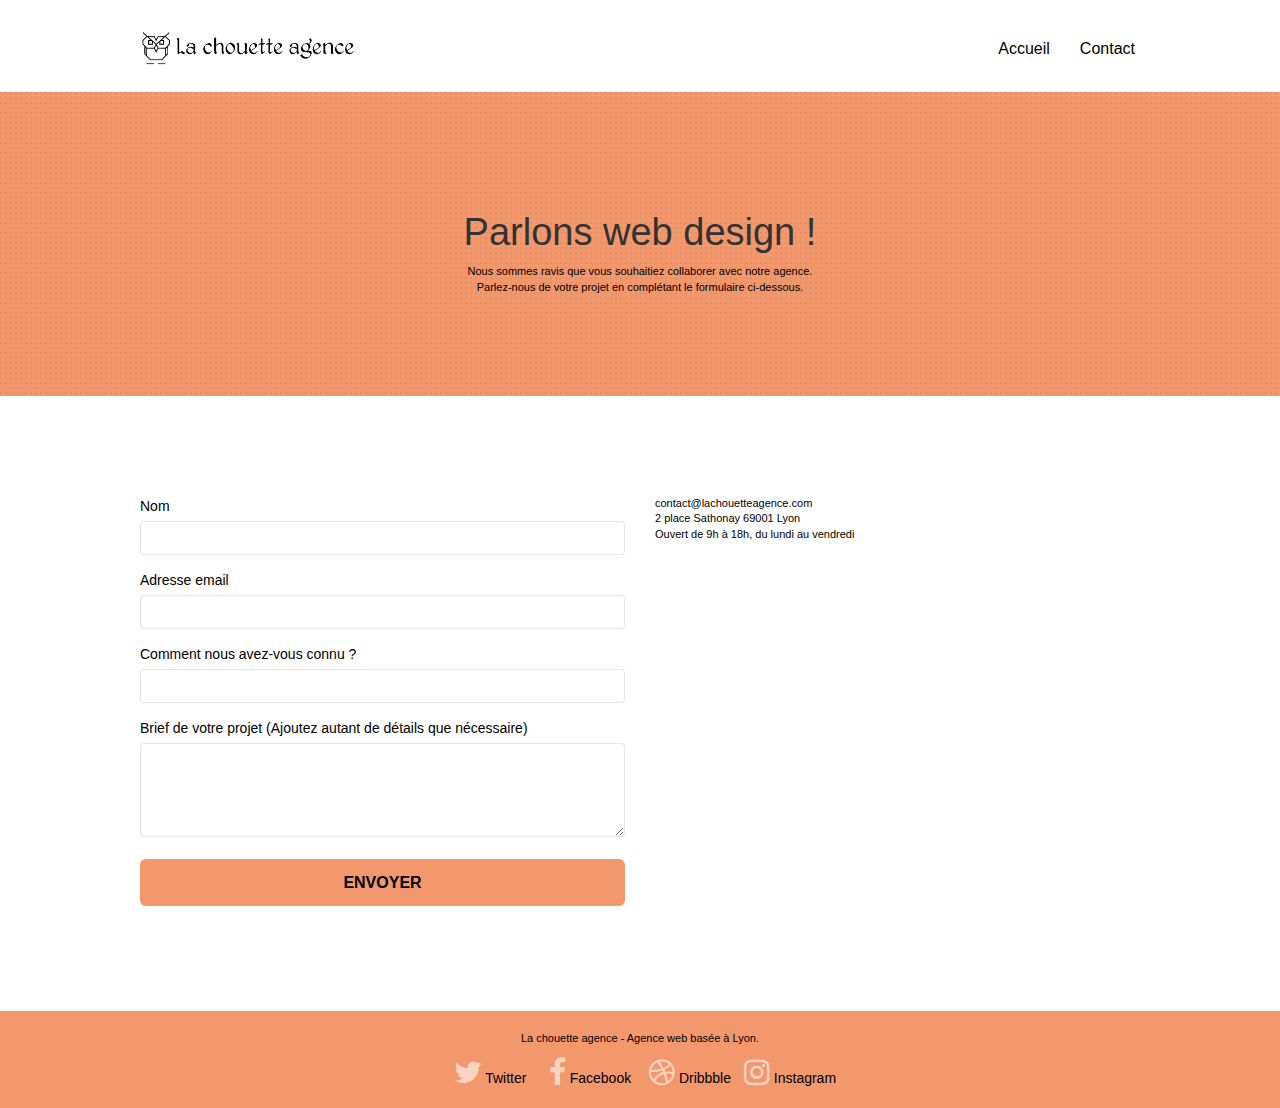
==== commit ac1a6e4c: "changement" ====
--- a/page2.html
+++ b/page2.html
@@ -1,6 +1,6 @@
 <!DOCTYPE html>
 
-<html lang="en">
+<html lang="fr">
 <head>
     <meta charset="utf-8">
     <meta name="title" content="La Chouette Agence - Agence de Web Design à Lyon">
@@ -32,7 +32,7 @@
 	<div class="container bloc-sm">
 		<nav class="navbar row">
 			<div class="navbar-header">
-				<a class="navbar-brand" href="index.html"><img src="img/la-chouette-agence.png" alt="atlanta web design logo" height="40" /></a>
+				<a class="navbar-brand" href="index.html"><img src="img/la-chouette-agence.webp" alt="atlanta web design logo" height="40" /></a>
 				<button id="nav-toggle" type="button" class="ui-navbar-toggle navbar-toggle" data-toggle="collapse" data-target=".navbar-1">
 					<span class="sr-only">Toggle navigation</span><span class="icon-bar"></span><span class="icon-bar"></span><span class="icon-bar"></span>
 				</button>
@@ -79,27 +79,27 @@
 			<div class="col-sm-6">
 				<form id="form_1" novalidate success-msg="Your message has been sent." fail-msg="Sorry it seems that our mail server is not responding, Sorry for the inconvenience!">
 					<div class="form-group">
-						<label>
+						<label for="name">
 							Nom
 						</label>
-						<input id="name" class="form-control" required />
+						<input id="name" name="name" class="form-control" required />
 					</div>
 					<div class="form-group">
-						<label>
+						<label for="email">
 							Adresse email
 						</label>
-						<input id="email" class="form-control" type="email" required />
+						<input id="email" name="email" class="form-control" type="email" required />
 					</div>
 					<div class="form-group">
-						<label>
+						<label for="text">
 							Comment nous avez-vous connu ?
 						</label>
-						<input class="form-control" type="email" required id="input_504" />
+						<input class="form-control" name="text" type="text" required id="text" />
 					</div>
 					<div class="form-group">
-						<label>
+						<label for="message">
 							Brief de votre projet (Ajoutez autant de détails que nécessaire)<br>
-						</label><textarea id="message" class="form-control" rows="4" cols="50" required></textarea>
+						</label><textarea id="message" name="message" class="form-control" rows="4" cols="50" required></textarea>
 					</div> 
 					<button class="bloc-button btn btn-lg btn-block cta-hero btn-atomic-tangerine" type="submit">
 						Envoyer
@@ -126,28 +126,40 @@
 	<div class="container bloc-sm">
 		<div class="row">
 			<div class="col-sm-12">
-				<p class="text-center white">
+				<p class="text-center black">
 					La chouette agence - Agence web basée à Lyon.<br>
 				</p>
 				<div class="row row-no-gutters social">
 					<div class="col-sm-3">
 						<div class="text-center">
-							<a class="social" href="index.html"><span class="fa fa-twitter icon-md"></span></a>
+							<a class="social" href="https://www.twitter.com"
+							><span class="fa fa-twitter icon-md"></span>
+							<span>Twitter</span>
+						  </a>
 						</div>
 					</div>
 					<div class="col-sm-3">
 						<div class="text-center">
-							<a class="social" href="index.html"><span class="fa fa-facebook icon-md"></span></a>
+							<a class="social" href="https://www.facebook.com">
+								<span class="fa fa-facebook icon-md"></span>
+								<span>Facebook</span>
+							  </a>
 						</div>
 					</div>
 					<div class="col-sm-3">
 						<div class="text-center">
-							<a class="social" href="index.html"><span class="fa fa-dribbble icon-md"></span></a>
+							<a class="social" href="https://dribbble.com"
+							><span class="fa fa-dribbble icon-md"></span>
+							<span>Dribbble</span>
+						  </a>
 						</div>
 					</div>
 					<div class="col-sm-3">
 						<div class="text-center">
-							<a class="social" href="index.html"><span class="fa fa-instagram icon-md"></span></a>
+							<a class="social" href="https://www.instagram.com"
+							><span class="fa fa-instagram icon-md"></span>
+							<span>Instagram</span>
+						  </a>
 						</div>
 					</div>
 				</div>
--- a/style.css
+++ b/style.css
@@ -657,7 +657,7 @@
 a {
     font-family: "helvetica";
     font-weight: 400;
-    color: #575757!important;
+    color: #000000!important;
 }
 
 .container {
@@ -781,12 +781,12 @@
 }
 
 .tc-white {
-    background-color: #F3976C!important;
+    background-color: #f3976c!important;
 }
 
 .btn-atomic-tangerine {
     background: #F3976C;
-    color: #FFFFFF!important;
+    color: #000000!important;
 }
 
 .btn-atomic-tangerine:hover {
@@ -824,11 +824,11 @@
 }
 
 .bg-banniere {
-    background-image: url("img/la-chouette-agence-banniere.jpg");
+    background-image: url("img/la-chouette-agence-banniere.webp");
 }
 
 .bg-presentation {
-    background-image: url("img/image-de-presentation.bmp");
+    background-image: url("img/image-de-presentation.webp");
 }
 
 @media (max-width: 1024px) {
